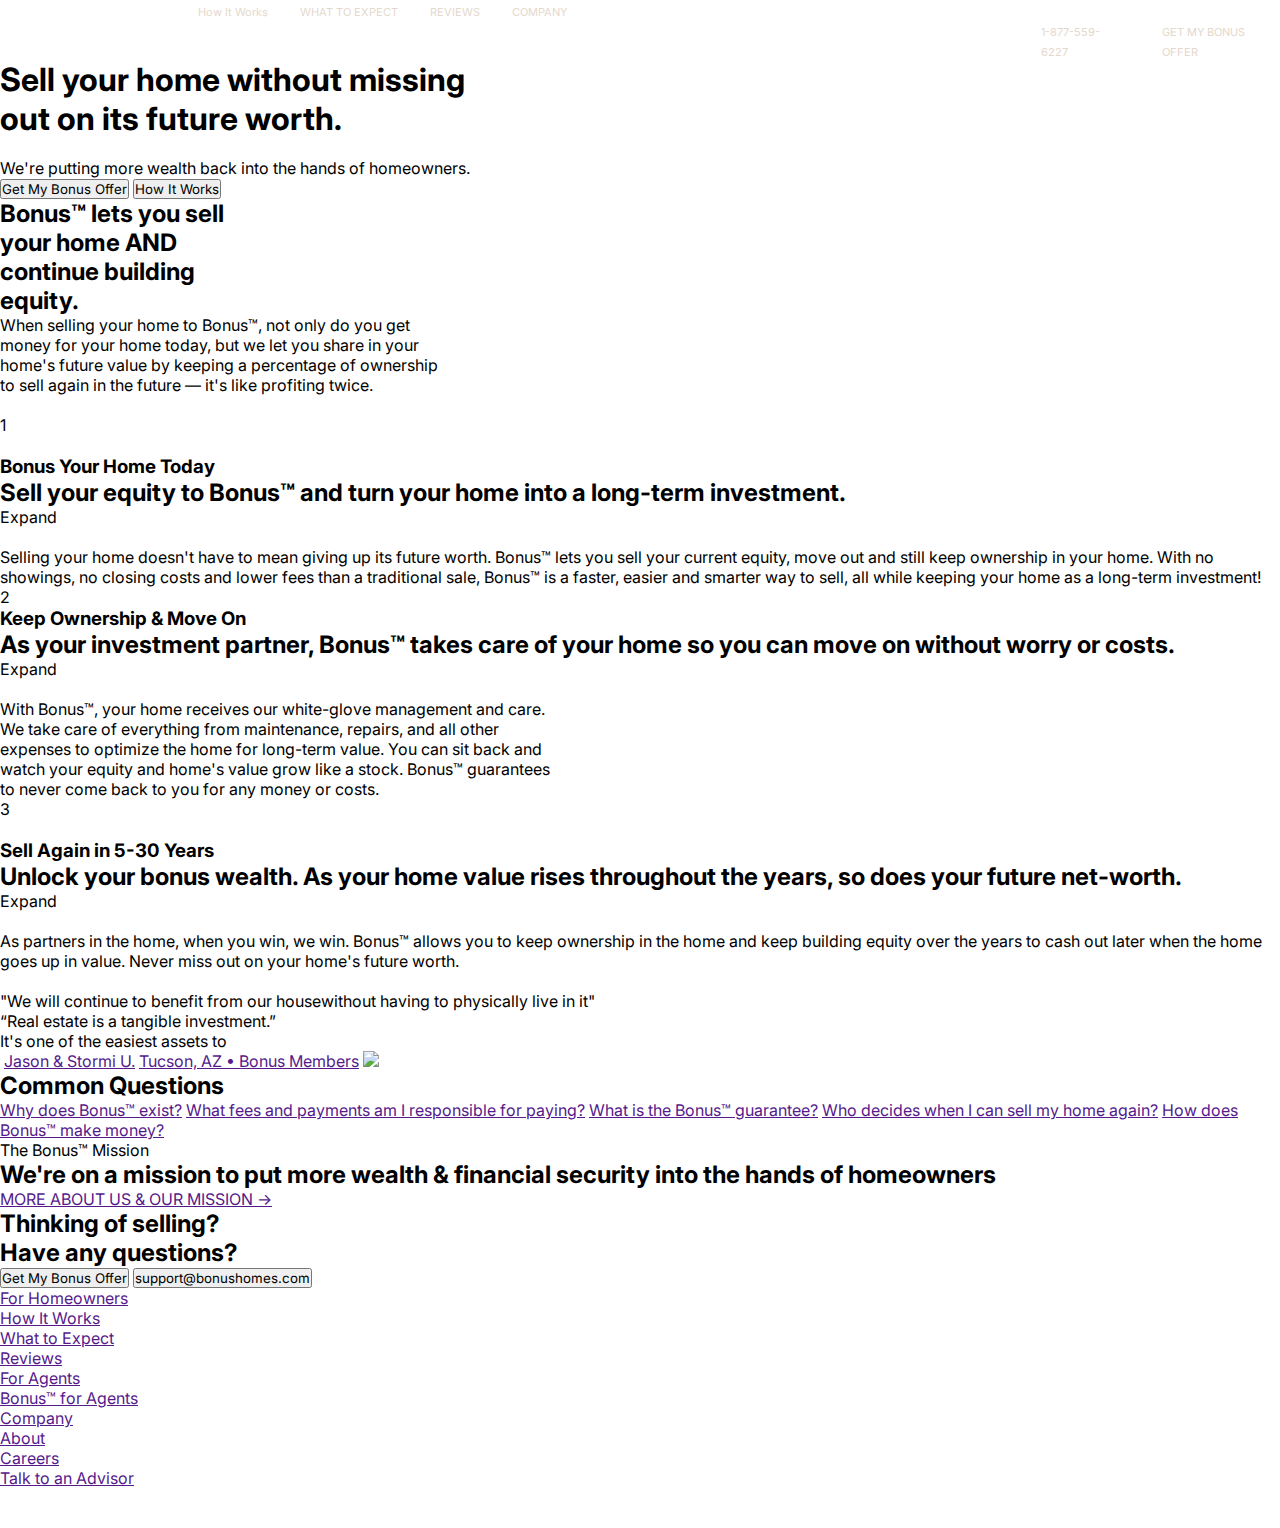
==== index.html @ 1cbcd3af "add img, html, css" ====
<!DOCTYPE html>
<html lang="en">

<head>
    <meta charset="UTF-8">
    <meta name="viewport" content="width=device-width, initial-scale=1.0">
    <title>Portfolio "Bonus"</title>
    <link rel="stylesheet" href="style.css">
    <link rel="preconnect" href="https://fonts.googleapis.com">
    <link rel="preconnect" href="https://fonts.gstatic.com" crossorigin>
    <link
        href="https://fonts.googleapis.com/css2?family=Inter:ital,opsz,wght@0,14..32,100..900;1,14..32,100..900&display=swap"
        rel="stylesheet">
</head>

<body>
    <header>
        <div class="header-container">
            <section class="header-section-1">
                <nav>
                    <ul class="header-ul-left">
                        <li class="header-li-left"><a href="">How It Works</a></li>
                        <li class="header-li-left"><a href="">WHAT TO EXPECT</a></li>
                        <li class="header-li-left"><a href="">REVIEWS</a></li>
                        <li class="header-li-left"><a href="">COMPANY</a></li>
                    </ul>
                    <ul class="header-ul-right">
                        <li class="header-li-right"><a href="tel:18775596227">1-877-559-6227</a></li>
                        <li class="header-li-right"><a href="">GET MY BONUS OFFER</a></li>
                    </ul>
                </nav>
            </section>
            <section class="header-section-2">
                <p></p>
                <h1>Sell your home without missing <br> out on its future worth.</h1>
                <br>
                <p>We're putting more wealth back into the hands of homeowners.</p>
                <button>Get My Bonus Offer</button>
                <button>How It Works</button>
            </section>
    </header>
    </div>
    <main>
        <section>
            <h2>Bonus&#8482; lets you sell <br> your home AND <br> continue building <br> equity.</h2>
            <p>When selling your home to Bonus&#8482;, not only do you get <br> money for your home today, but we let
                you
                share in your <br> home's
                future value by keeping a percentage of ownership <br> to sell again in the future — it's like profiting
                twice.</p>
            <img src="" alt="">
        </section>
        <section>
            <p>1</p>
            <img src="" alt="">
            <h3>Bonus Your Home Today</h3>
            <h2>Sell your equity to Bonus™ and turn your home into a long-term investment.</h2>
            <p>Expand</p>
            <img src="" alt="">
            <p>Selling your home doesn't have to mean giving up its future worth. Bonus&#8482; lets you sell your
                current
                equity, move out
                and still keep ownership in your home. With no showings, no closing costs and lower fees than a
                traditional sale, Bonus&#8482;
                is a faster, easier and smarter way to sell, all while keeping your home as a long-term investment!</p>
        </section>


        <section>
            <p>2</p>
            <h3>Keep Ownership &amp; Move On</h3>
            <h2>As your investment partner, Bonus™ takes care of your home so you can move on without worry or costs.
            </h2>
            <p>Expand</p>
            <img src="" alt="">
            <p>With Bonus&#8482;, your home receives our white-glove management and care. <br> We take care of
                everything from
                maintenance,
                repairs, and all other <br> expenses to optimize the home for long-term value. You can sit back and <br>
                watch your equity and
                home's value grow like a stock. Bonus&#8482; guarantees <br> to never come back to you for any money or
                costs.
            </p>
        </section>


        <section>
            <p>3</p>
            <img src="" alt="">
            <h3>Sell Again in 5-30 Years</h3>
            <h2>Unlock your bonus wealth. As your home value rises throughout the years, so does your future net-worth.
            </h2>
            <p>Expand</p>
            <img src="" alt="">
            <p>As partners in the home, when you win, we win. Bonus&#8482; allows you to keep ownership in the home and
                keep
                building equity
                over the years to cash out later when the home goes up in value. Never miss out on your home's future
                worth.</p>
        </section>
        <section>
            <img src="" alt="">
            <img src="" alt="">
            <p>"We will continue to benefit from our housewithout having to physically live in it"</p>
            <p>“Real estate is a tangible investment.”</p>
            <p>It's one of the easiest assets to</p>
            <img src="" alt="">
            <a href="">Jason &amp; Stormi U.</a>
            <a href="">Tucson, AZ &bull; Bonus Members</a>
            <img src="" alt=" ">
        </section>


        <section>
            <h2>Common Questions</h2>
            <a href="">Why does Bonus™ exist?</a>
            <a href="">What fees and payments am I responsible for paying?</a>
            <a href="">What is the Bonus&#8482; guarantee?</a>
            <a href="">Who decides when I can sell my home again?</a>
            <a href="">How does Bonus&#8482; make money?</a>
            <img src="" alt="">
        </section>


        <section>
            <p>The Bonus&#8482; Mission</p>
            <h2>We're on a mission to put more wealth &amp; financial security into the hands of homeowners</h2>
            <a href="">MORE ABOUT US & OUR MISSION &rarr;</a>
            <img src="" alt="">
        </section>
        <section>
            <h2>Thinking of selling?</h2>
            <h2>Have any questions?</h2>
            <button>Get My Bonus Offer</button>
            <button>support&#64;bonushomes.com</button>
            <ul>
                <li><a href="">For Homeowners</a></li>
                <li><a href="">How It Works</a></li>
                <li><a href="">What to Expect</a></li>
                <li><a href="">Reviews</a></li>
            </ul>
            <ul>
                <li><a href="">For Agents</a></li>
                <li><a href="">Bonus&#8482; for Agents</a></li>
            </ul>
            <ul>
                <li><a href="">Company</a></li>
                <li><a href="">About</a></li>
                <li><a href="">Careers</a></li>
                <li><a href="">Talk to an Advisor</a></li>
            </ul>
            <img src="" alt="">
            <p></p>
        </section>
    </main>
    <footer>
        <img src="" alt="">
        <img src="" alt="">
        <img src="" alt="">
        <a href=""></a>
        <a href=""></a>
    </footer>
</body>

</html>
---- style.css ----
:root {
  --beige: #e4d8cc;
  --white: #ffffff;
  --white-beige: #fffaf5;
  --dirt-gray: #c3bab1;
  --black: #101010;
  --purple: #b99fea;
}

* {
  box-sizing: border-box;
  margin: 0;
  padding: 0;
  font-family: "Inter", sans-serif;
}

button {
  cursor: pointer;
}

header a {
  text-decoration: none;
  color: #e4d8cc;
  font-size: 11px;
}

.header-ul-left {
  display: flex;
  list-style: none;
  text-decoration: none;
  margin-left: 198px;
  gap: 32px;
}

.header-ul-right {
  display: flex;
  list-style: none;
  text-decoration: none;
  margin-left: 1041px; 
  gap: 38px;
}
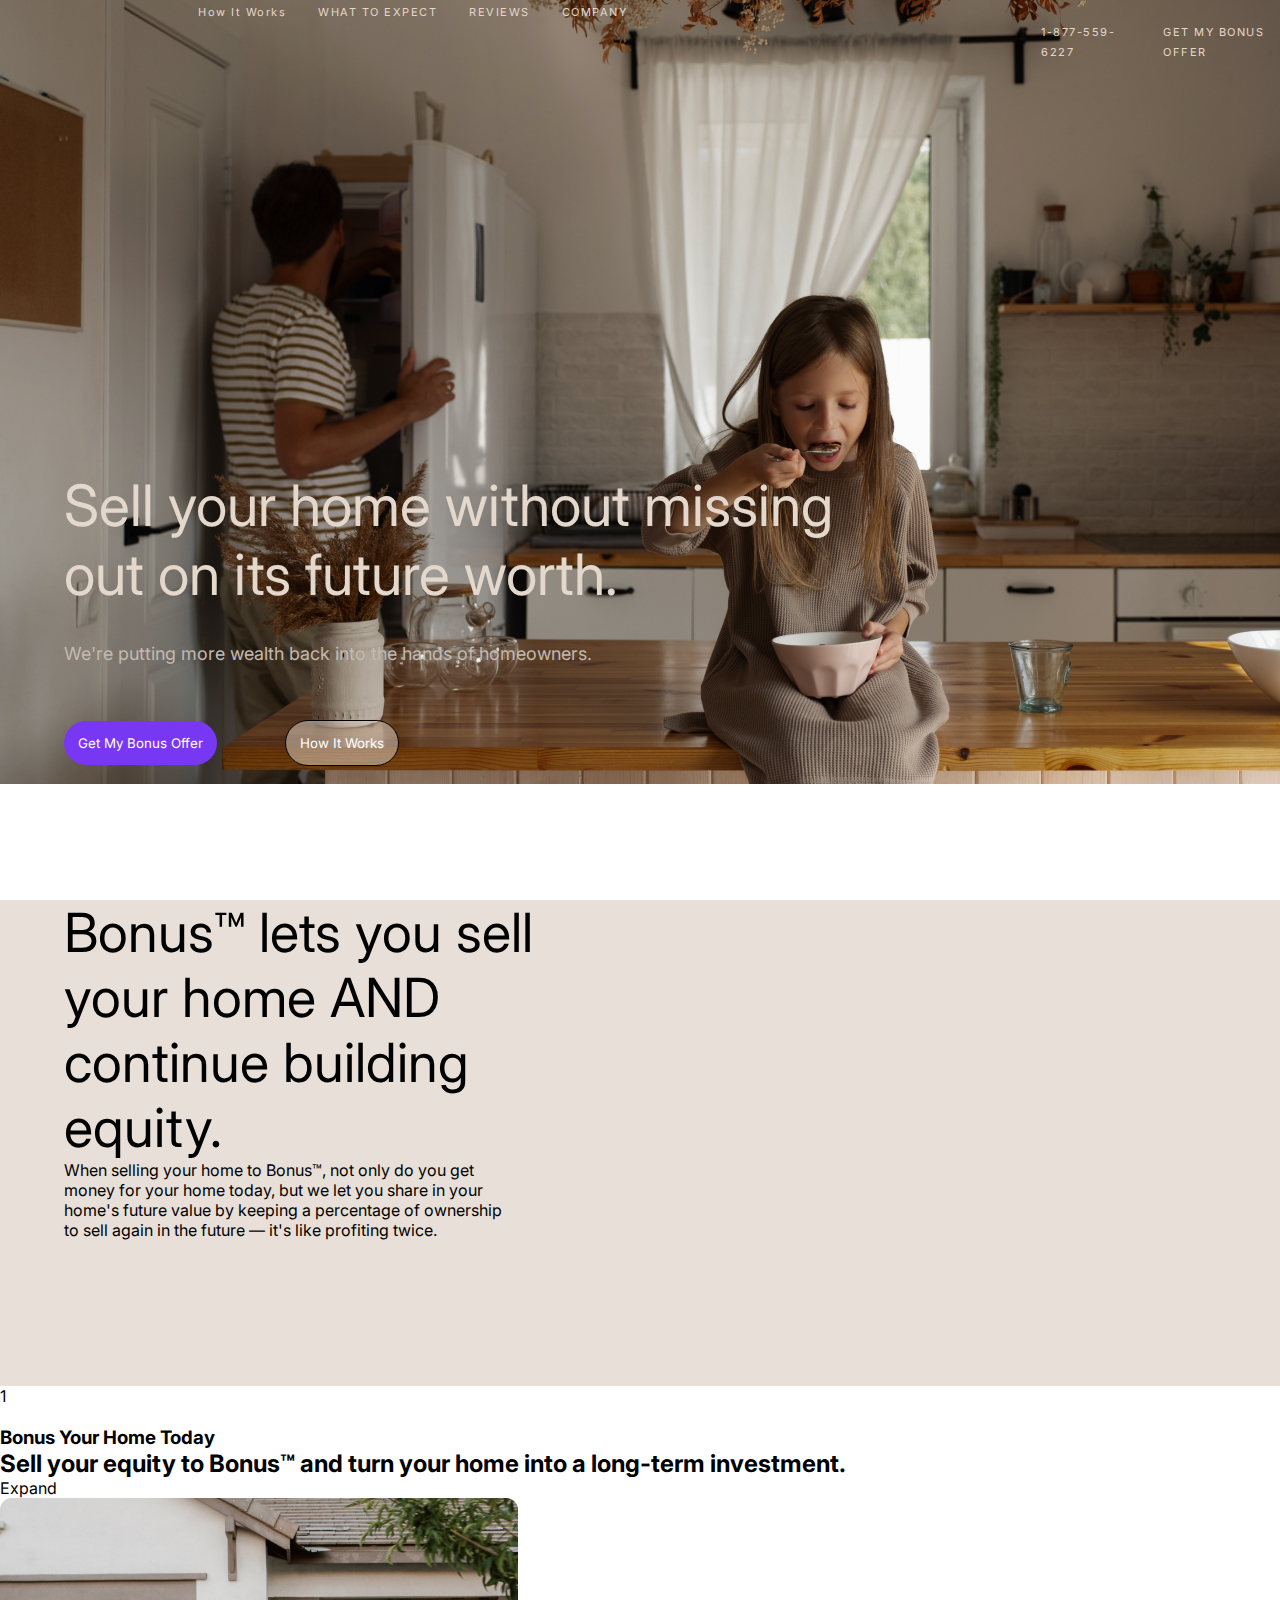
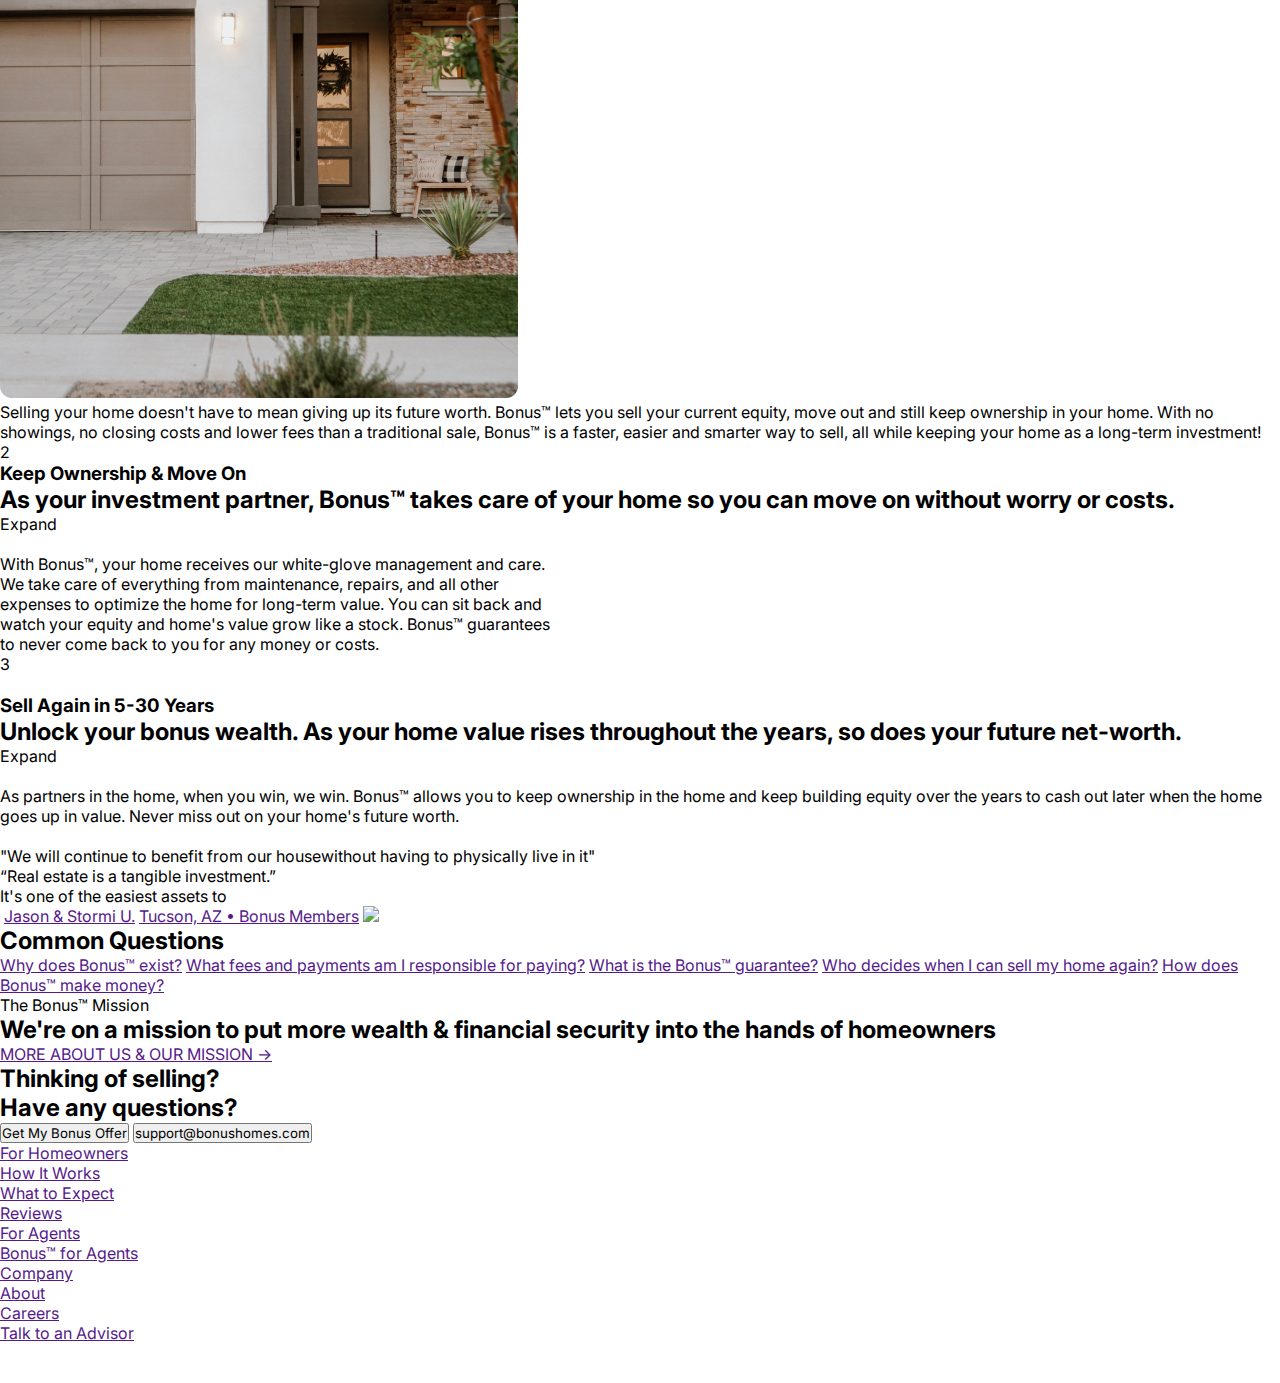
==== commit 336652a1: "modify index.html, style.css, img\" ====
--- a/index.html
+++ b/index.html
@@ -14,10 +14,11 @@
 </head>
 
 <body>
+    <div class="container"></div>
     <header>
         <div class="header-container">
             <section class="header-section-1">
-                <nav>
+                <nav class="header-nav">
                     <ul class="header-ul-left">
                         <li class="header-li-left"><a href="">How It Works</a></li>
                         <li class="header-li-left"><a href="">WHAT TO EXPECT</a></li>
@@ -31,32 +32,32 @@
                 </nav>
             </section>
             <section class="header-section-2">
-                <p></p>
                 <h1>Sell your home without missing <br> out on its future worth.</h1>
                 <br>
                 <p>We're putting more wealth back into the hands of homeowners.</p>
-                <button>Get My Bonus Offer</button>
-                <button>How It Works</button>
+                <button class="header-button-left">Get My Bonus Offer</button>
+                <button class="header-button-right">How It Works</button>
             </section>
     </header>
     </div>
     <main>
-        <section>
-            <h2>Bonus&#8482; lets you sell <br> your home AND <br> continue building <br> equity.</h2>
+        <section class="main-section-1">
+            <h2>Bonus&#8482; lets you sell <br> your home AND <br> continue building <br>
+                equity.</h2>
             <p>When selling your home to Bonus&#8482;, not only do you get <br> money for your home today, but we let
                 you
                 share in your <br> home's
                 future value by keeping a percentage of ownership <br> to sell again in the future — it's like profiting
                 twice.</p>
-            <img src="" alt="">
+            <!-- <img style="height: 283px; width: 539px;" src="img/section-1/table.png" alt="s1-image"> -->
         </section>
-        <section>
+        <section class="main-section-2">
             <p>1</p>
             <img src="" alt="">
             <h3>Bonus Your Home Today</h3>
             <h2>Sell your equity to Bonus™ and turn your home into a long-term investment.</h2>
             <p>Expand</p>
-            <img src="" alt="">
+            <img src="img/section-2/section-2.jpg" alt="">
             <p>Selling your home doesn't have to mean giving up its future worth. Bonus&#8482; lets you sell your
                 current
                 equity, move out
--- a/style.css
+++ b/style.css
@@ -2,26 +2,43 @@
   --beige: #e4d8cc;
   --white: #ffffff;
   --white-beige: #fffaf5;
+  --section-brown: #e7dfd8;
   --dirt-gray: #c3bab1;
   --black: #101010;
-  --purple: #b99fea;
+  --dark-puprle: #7837f3;
+  --light-purple: #b99fea;
 }
 
 * {
   box-sizing: border-box;
   margin: 0;
   padding: 0;
-  font-family: "Inter", sans-serif;
+  font-family: 'Inter', sans-serif;
 }
 
-button {
-  cursor: pointer;
+/* header */
+
+/* section 1 */
+
+.container {
+  max-width: none;
+  margin-left: 64px;
+  max-height: none;
 }
 
-header a {
-  text-decoration: none;
-  color: #e4d8cc;
-  font-size: 11px;
+.header-container {
+  min-height: 900px;
+  background-image: url(img/header/background.jpg);
+  background-repeat: no-repeat;
+  background-size: 100% auto;
+}
+
+header button {
+  padding: 14px;
+  border: none;
+  border-radius: 100px;
+  font-weight: 16px;
+  color: #ffffff;
 }
 
 .header-ul-left {
@@ -36,6 +53,76 @@
   display: flex;
   list-style: none;
   text-decoration: none;
-  margin-left: 1041px; 
+  margin-left: 1041px;
   gap: 38px;
 }
+
+header a {
+  text-decoration: none;
+  color: #e4d8cc;
+  font-size: 11px;
+  letter-spacing: 1.5px;
+}
+
+/* section 2 */
+
+h1 {
+  color: #e4d8cc;
+  font-size: 57px;
+  margin-top: 411px;
+  margin-left: 64px;
+  font-weight: 400;
+}
+
+header p {
+  color: #c3bab1;
+  font-size: 18px;
+  margin-top: 14px;
+  margin-left: 64px;
+}
+
+button {
+  cursor: pointer;
+}
+
+.header-button-left {
+  background-color: #7837f3;
+  margin-top: 56px;
+  margin-left: 64px;
+}
+
+.header-button-right {
+  background-color: rgba(228, 216, 204, 0.5);
+  border: 1px solid black;
+  margin-top: 56px;
+  margin-left: 64px;
+}
+
+/* main */
+
+/* section 1 */
+
+.main-section-1 {
+  width: 100%;
+  height: 486px;
+  background-color: #e7dfd8;
+}
+
+.main-section-1 h2 {
+  font-size: 54px;
+  font-weight: 400;
+  margin-left: 64px;
+}
+
+.main-section-1 p {
+  font-size: 16px;
+  margin-left: 64px;
+  /* font-weight: 400; */
+}
+
+.main-section-1 img {
+  margin-top: 89px;
+  margin-left: 677px;
+}
+/* section 2 */
+                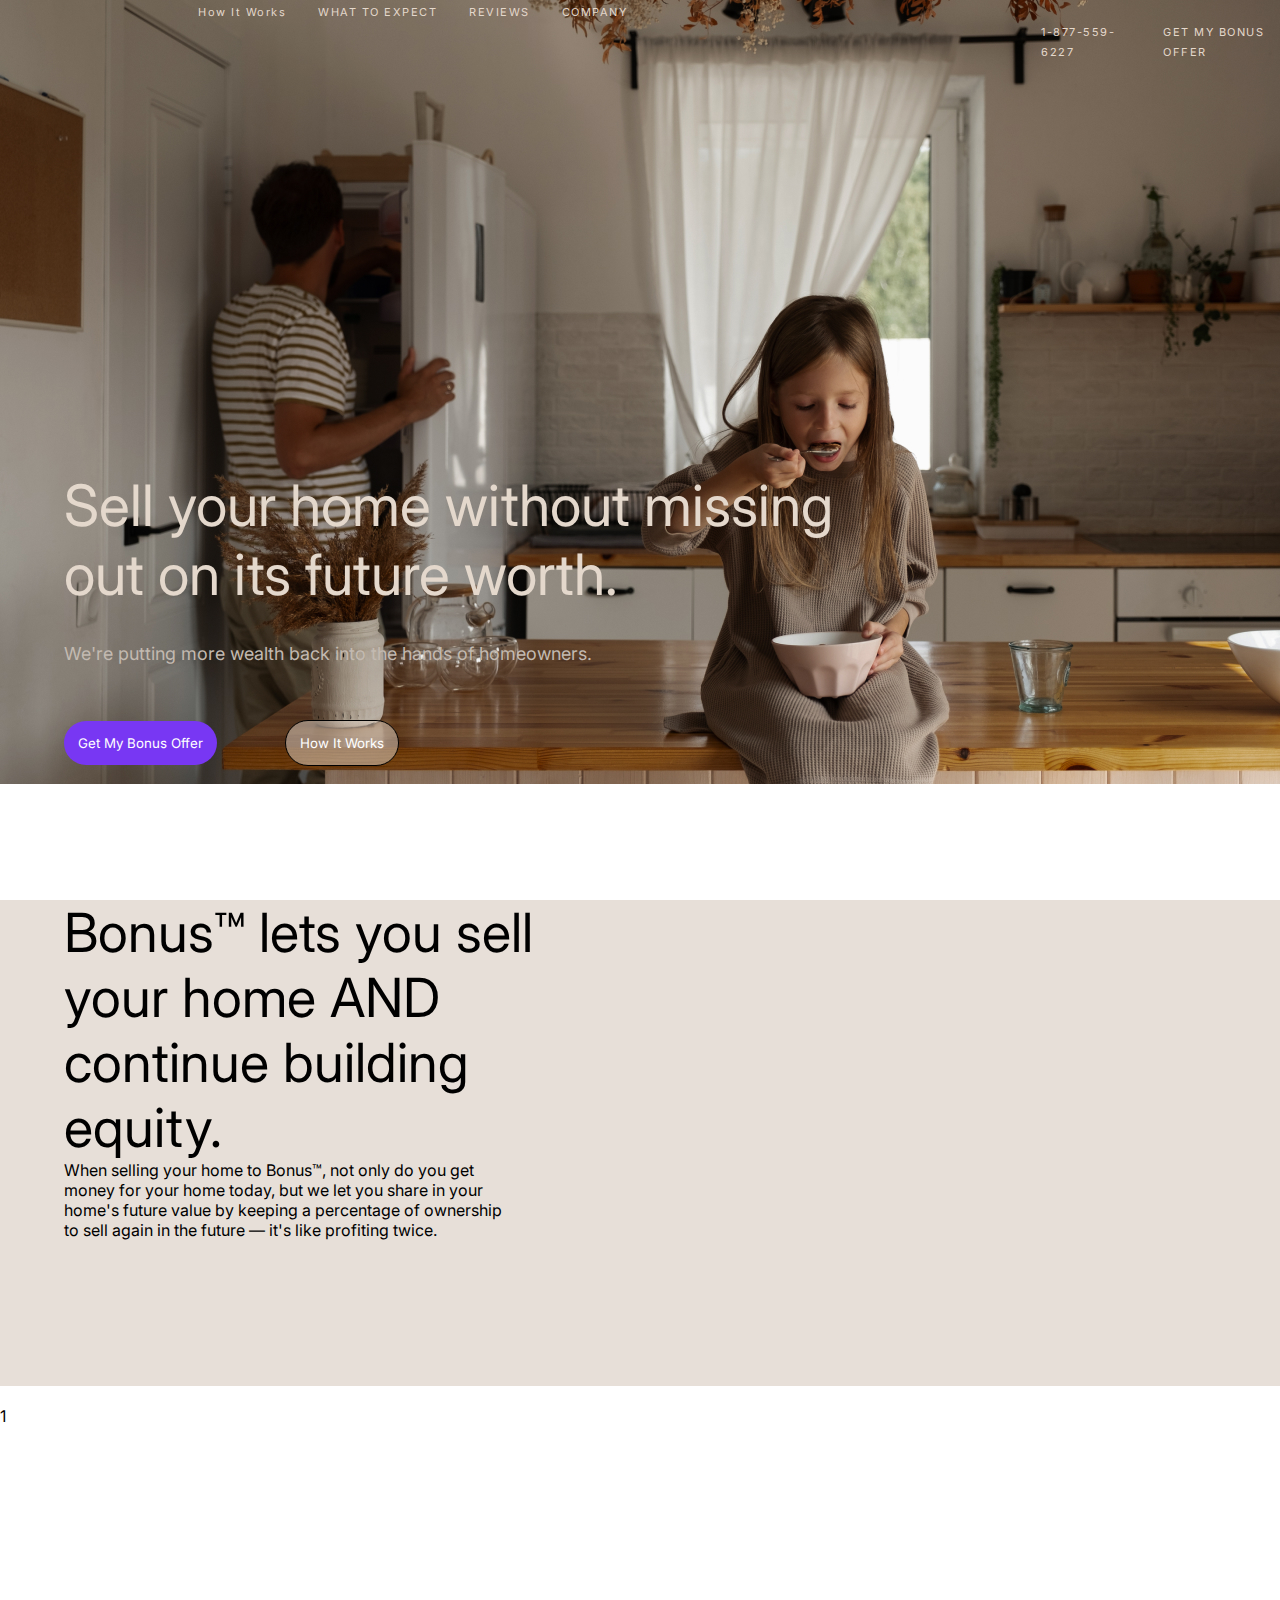
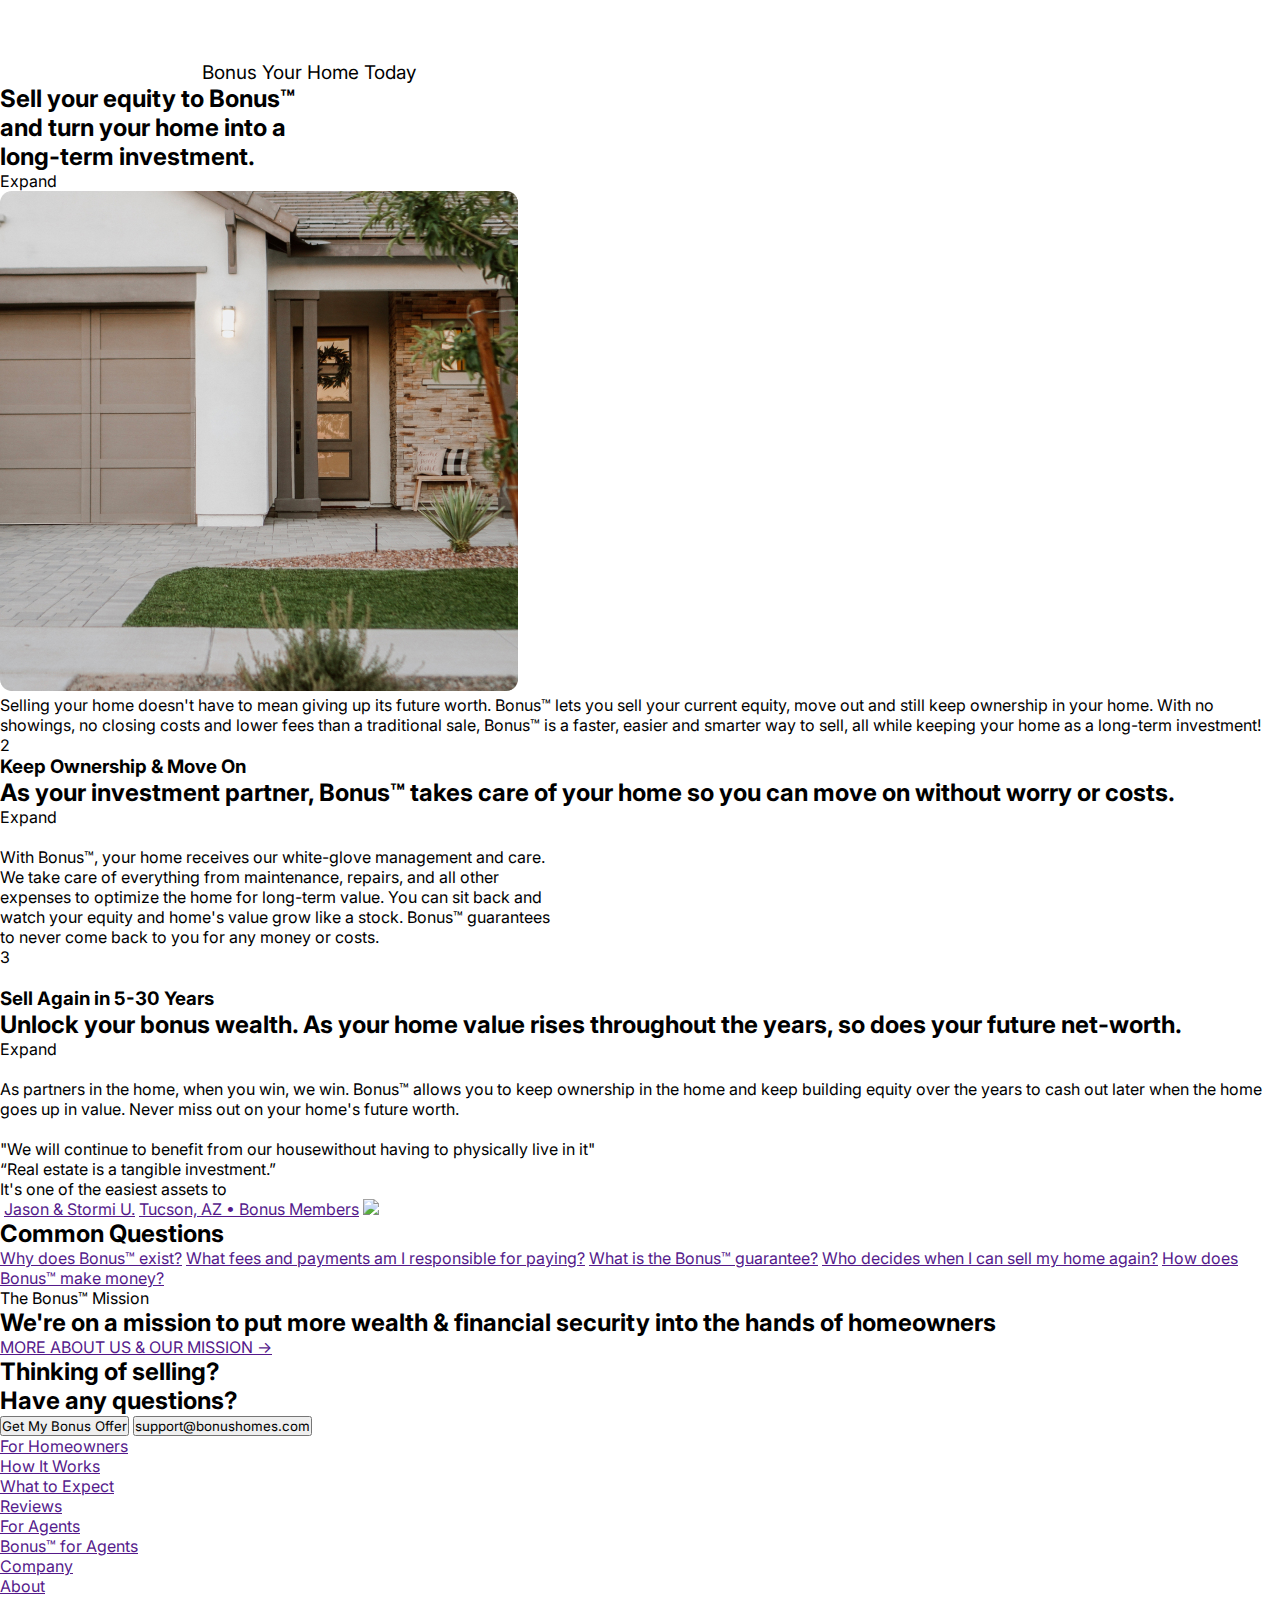
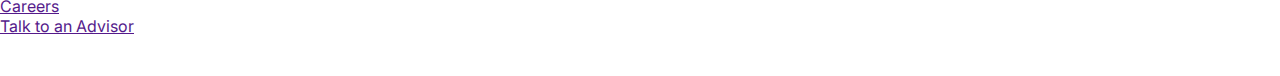
==== commit a2c7f802: "modified index.html. and style.css" ====
--- a/index.html
+++ b/index.html
@@ -14,31 +14,31 @@
 </head>
 
 <body>
-    <div class="container"></div>
-    <header>
-        <div class="header-container">
-            <section class="header-section-1">
-                <nav class="header-nav">
-                    <ul class="header-ul-left">
-                        <li class="header-li-left"><a href="">How It Works</a></li>
-                        <li class="header-li-left"><a href="">WHAT TO EXPECT</a></li>
-                        <li class="header-li-left"><a href="">REVIEWS</a></li>
-                        <li class="header-li-left"><a href="">COMPANY</a></li>
-                    </ul>
-                    <ul class="header-ul-right">
-                        <li class="header-li-right"><a href="tel:18775596227">1-877-559-6227</a></li>
-                        <li class="header-li-right"><a href="">GET MY BONUS OFFER</a></li>
-                    </ul>
-                </nav>
-            </section>
-            <section class="header-section-2">
-                <h1>Sell your home without missing <br> out on its future worth.</h1>
-                <br>
-                <p>We're putting more wealth back into the hands of homeowners.</p>
-                <button class="header-button-left">Get My Bonus Offer</button>
-                <button class="header-button-right">How It Works</button>
-            </section>
-    </header>
+    <div class="container">
+        <header>
+            <div class="header-container">
+                <section class="header-section-1">
+                    <nav class="header-nav">
+                        <ul class="header-ul-left">
+                            <li class="header-li-left"><a href="">How It Works</a></li>
+                            <li class="header-li-left"><a href="">WHAT TO EXPECT</a></li>
+                            <li class="header-li-left"><a href="">REVIEWS</a></li>
+                            <li class="header-li-left"><a href="">COMPANY</a></li>
+                        </ul>
+                        <ul class="header-ul-right">
+                            <li class="header-li-right"><a href="tel:18775596227">1-877-559-6227</a></li>
+                            <li class="header-li-right"><a href="">GET MY BONUS OFFER</a></li>
+                        </ul>
+                    </nav>
+                </section>
+                <section class="header-section-2">
+                    <h1>Sell your home without missing <br> out on its future worth.</h1>
+                    <br>
+                    <p>We're putting more wealth back into the hands of homeowners.</p>
+                    <button class="header-button-left">Get My Bonus Offer</button>
+                    <button class="header-button-right">How It Works</button>
+                </section>
+        </header>
     </div>
     <main>
         <section class="main-section-1">
@@ -52,10 +52,10 @@
             <!-- <img style="height: 283px; width: 539px;" src="img/section-1/table.png" alt="s1-image"> -->
         </section>
         <section class="main-section-2">
-            <p>1</p>
             <img src="" alt="">
+            <p class="circle">1</p>
             <h3>Bonus Your Home Today</h3>
-            <h2>Sell your equity to Bonus™ and turn your home into a long-term investment.</h2>
+            <h2>Sell your equity to Bonus&#8482; <br> and turn your home into a <br> long-term investment.</h2>
             <p>Expand</p>
             <img src="img/section-2/section-2.jpg" alt="">
             <p>Selling your home doesn't have to mean giving up its future worth. Bonus&#8482; lets you sell your
@@ -161,6 +161,7 @@
         <a href=""></a>
         <a href=""></a>
     </footer>
+    </div>
 </body>
 
 </html>--- a/style.css
+++ b/style.css
@@ -22,8 +22,10 @@
 
 .container {
   max-width: none;
-  margin-left: 64px;
   max-height: none;
+  /* width: 1200px; */
+  margin: 0 auto;
+  /* outline: 5px solid red; */
 }
 
 .header-container {
@@ -40,6 +42,10 @@
   font-weight: 16px;
   color: #ffffff;
 }
+
+/* .header-nav {
+  display: flex;
+} */
 
 .header-ul-left {
   display: flex;
@@ -125,4 +131,22 @@
   margin-left: 677px;
 }
 /* section 2 */
-                +
+.main-section-2 {
+}
+
+/* .circle {
+  font-size: ;
+  font-weight: ;
+  margin-top: ;
+  margin-left: ;
+  margin-right: ;
+} */
+
+.main-section-2 h3 {
+  font-size: 19px;
+  font-weight: 400;
+  margin-top: 235px;
+  margin-left: 202px;
+  margin-right: 271px;
+}
